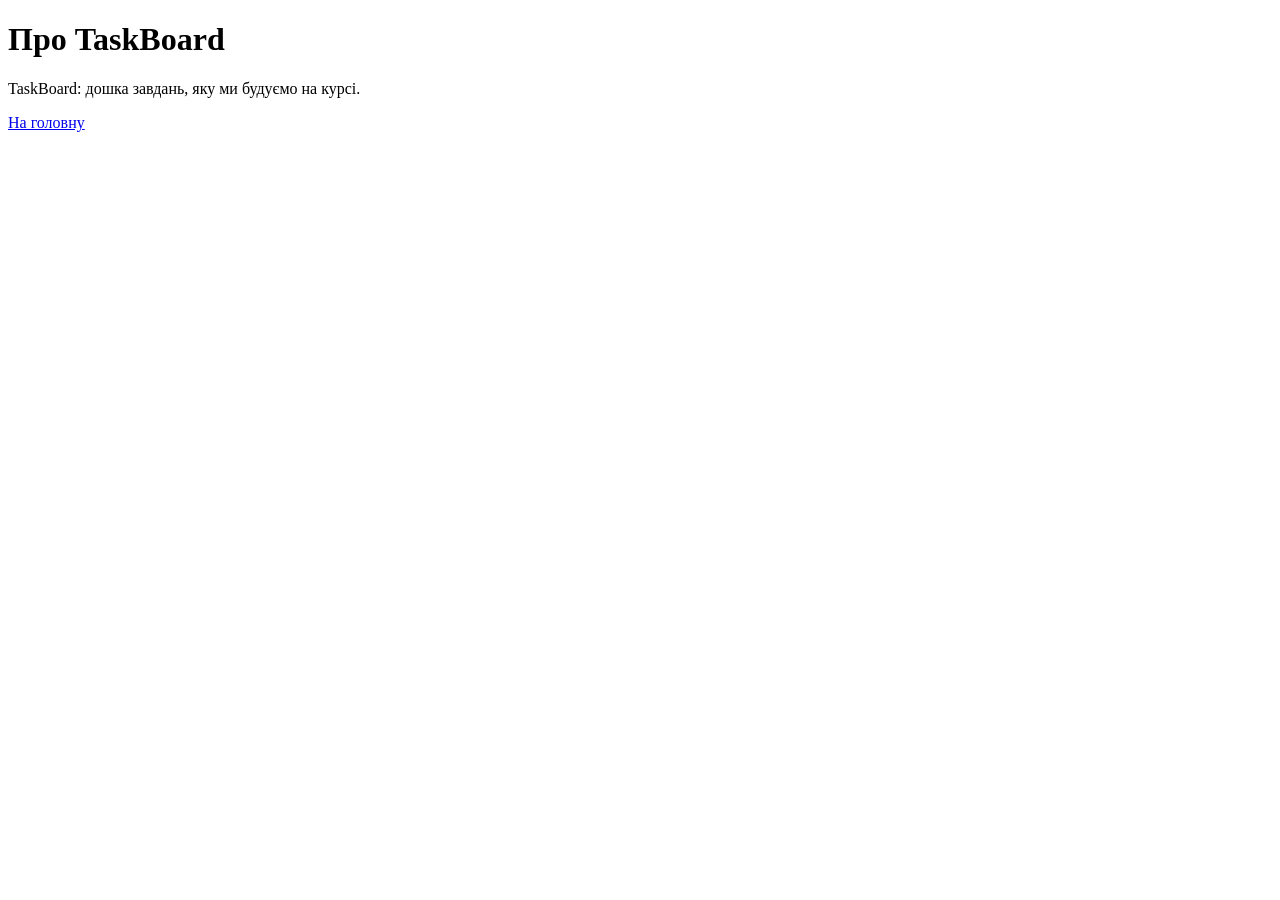
==== about.html @ a26530ca "Додати сторінку про проєкт" ====
<!DOCTYPE html>
<html lang="uk">
<head>
  <meta charset="UTF-8">
  <title>Про проєкт</title>
</head>
<body>
  <h1>Про TaskBoard</h1>
  <p>TaskBoard: дошка завдань, яку ми будуємо на курсі.</p>
  <a href="index.html">На головну</a>
</body>
</html>
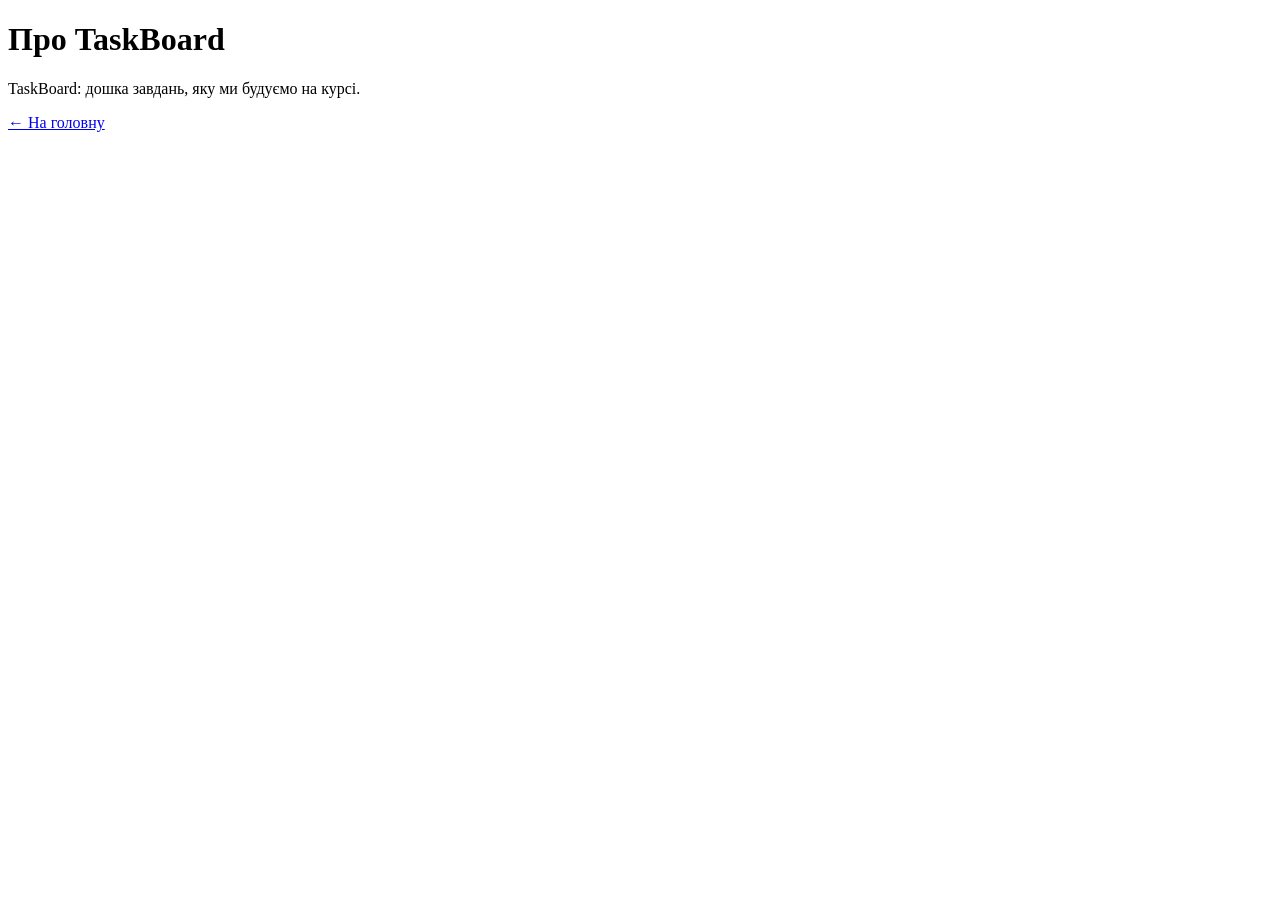
==== commit 66bec332: "Додати сторінку про проєкт" ====
--- a/about.html
+++ b/about.html
@@ -7,6 +7,6 @@
 <body>
   <h1>Про TaskBoard</h1>
   <p>TaskBoard: дошка завдань, яку ми будуємо на курсі.</p>
-  <a href="index.html">На головну</a>
+  <p><a href="index.html">← На головну</a></p>
 </body>
 </html>
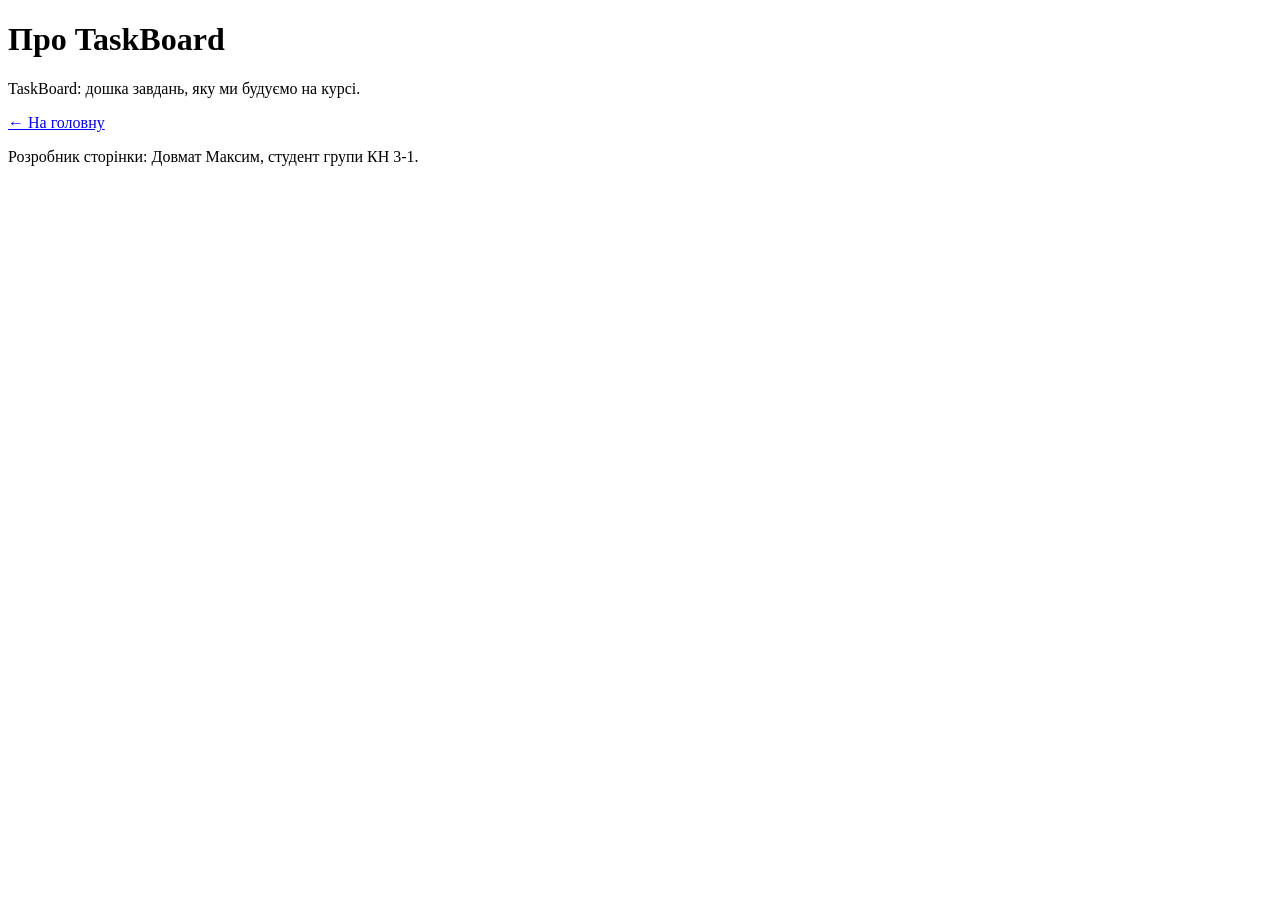
==== commit 35237441: "Додати інформацію про автора" ====
--- a/about.html
+++ b/about.html
@@ -8,5 +8,6 @@
   <h1>Про TaskBoard</h1>
   <p>TaskBoard: дошка завдань, яку ми будуємо на курсі.</p>
   <p><a href="index.html">← На головну</a></p>
+  <p>Розробник сторінки: Довмат Максим, студент групи КН 3-1.</p>
 </body>
 </html>
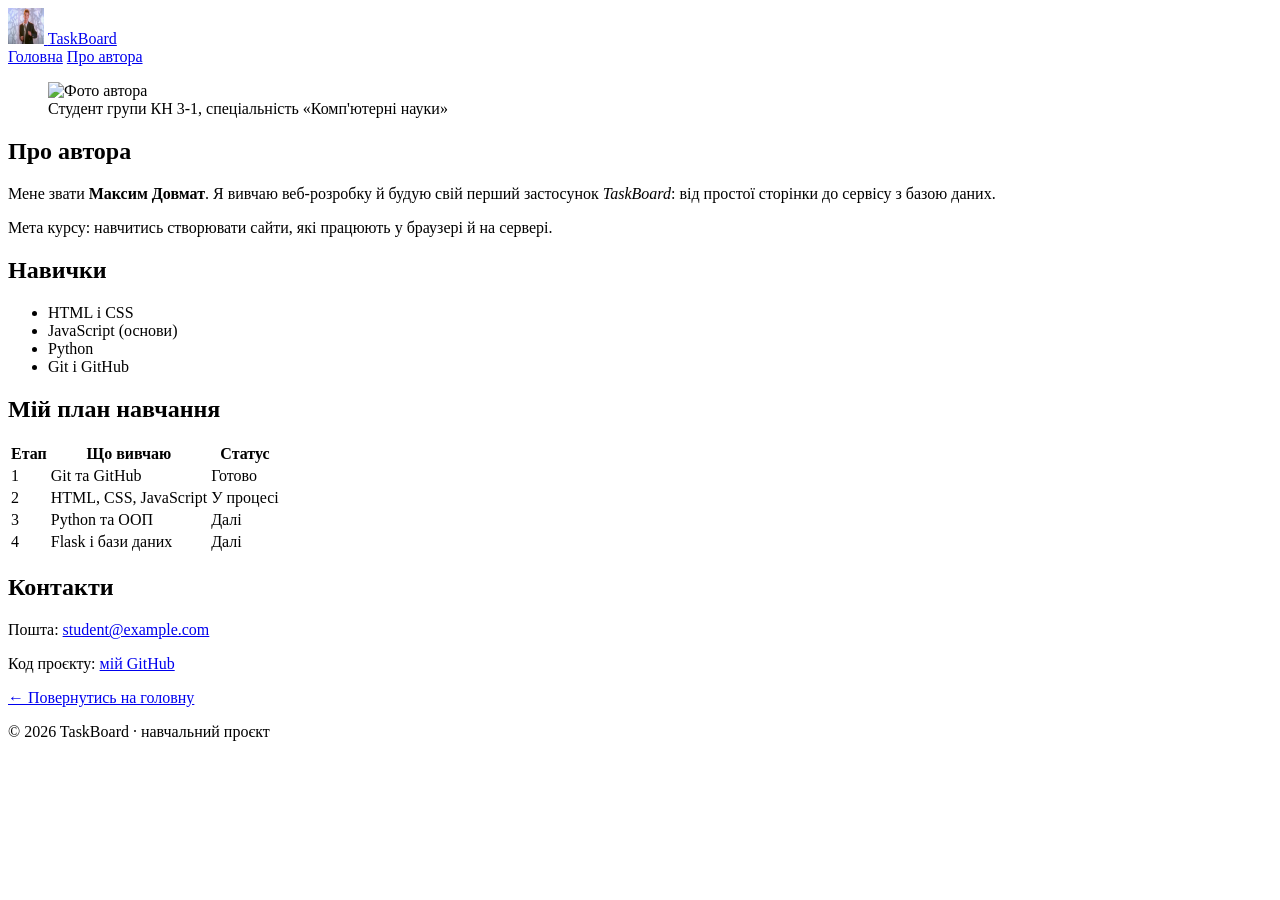
==== commit 1cac3934: "Додати семантичну розмітку та сторінку Про автора" ====
--- a/about.html
+++ b/about.html
@@ -1,13 +1,90 @@
 <!DOCTYPE html>
 <html lang="uk">
 <head>
-  <meta charset="UTF-8">
-  <title>Про проєкт</title>
+    <meta charset="UTF-8">
+    <meta name="viewport" content="width=device-width, initial-scale=1.0">
+    <title>Про автора | TaskBoard</title>
 </head>
 <body>
-  <h1>Про TaskBoard</h1>
-  <p>TaskBoard: дошка завдань, яку ми будуємо на курсі.</p>
-  <p><a href="index.html">← На головну</a></p>
-  <p>Розробник сторінки: Довмат Максим, студент групи КН 3-1.</p>
+    <header class="site-header">
+        <a class="brand" href="index.html">
+            <img src="images/logo.png" alt="Логотип TaskBoard" width="36" height="36">
+            <span>TaskBoard</span>
+        </a>
+        <nav class="nav">
+            <a href="index.html">Головна</a>
+            <a href="about.html">Про автора</a>
+        </nav>
+    </header>
+
+    <main class="container">
+        <article class="card profile">
+            <figure>
+                <img src="images/avatar.png" alt="Фото автора" width="160" height="160">
+                <figcaption>Студент групи КН 3-1, спеціальність «Комп'ютерні науки»</figcaption>
+            </figure>
+            <div class="profile-text">
+                <h1>Про автора</h1>
+                <p>Мене звати <strong>Максим Довмат</strong>. Я вивчаю веб-розробку й будую свій перший застосунок <em>TaskBoard</em>: від простої сторінки до сервісу з базою даних.</p>
+                <p>Мета курсу: навчитись створювати сайти, які працюють у браузері й на сервері.</p>
+            </div>
+        </article>
+
+        <section class="card">
+            <h2>Навички</h2>
+            <ul>
+                <li>HTML і CSS</li>
+                <li>JavaScript (основи)</li>
+                <li>Python</li>
+                <li>Git і GitHub</li>
+            </ul>
+        </section>
+
+        <section class="card">
+            <h2>Мій план навчання</h2>
+            <table>
+                <thead>
+                    <tr>
+                        <th>Етап</th>
+                        <th>Що вивчаю</th>
+                        <th>Статус</th>
+                    </tr>
+                </thead>
+                <tbody>
+                    <tr>
+                        <td>1</td>
+                        <td>Git та GitHub</td>
+                        <td>Готово</td>
+                    </tr>
+                    <tr>
+                        <td>2</td>
+                        <td>HTML, CSS, JavaScript</td>
+                        <td>У процесі</td>
+                    </tr>
+                    <tr>
+                        <td>3</td>
+                        <td>Python та ООП</td>
+                        <td>Далі</td>
+                    </tr>
+                    <tr>
+                        <td>4</td>
+                        <td>Flask і бази даних</td>
+                        <td>Далі</td>
+                    </tr>
+                </tbody>
+            </table>
+        </section>
+
+        <section class="card">
+            <h2>Контакти</h2>
+            <p>Пошта: <a href="mailto:student@example.com">student@example.com</a></p>
+            <p>Код проєкту: <a href="https://github.com/maks1dv/veb-tehnologii" target="_blank" rel="noopener">мій GitHub</a></p>
+            <p><a href="index.html">&larr; Повернутись на головну</a></p>
+        </section>
+    </main>
+
+    <footer class="site-footer">
+        <p>&copy; 2026 TaskBoard · навчальний проєкт</p>
+    </footer>
 </body>
 </html>
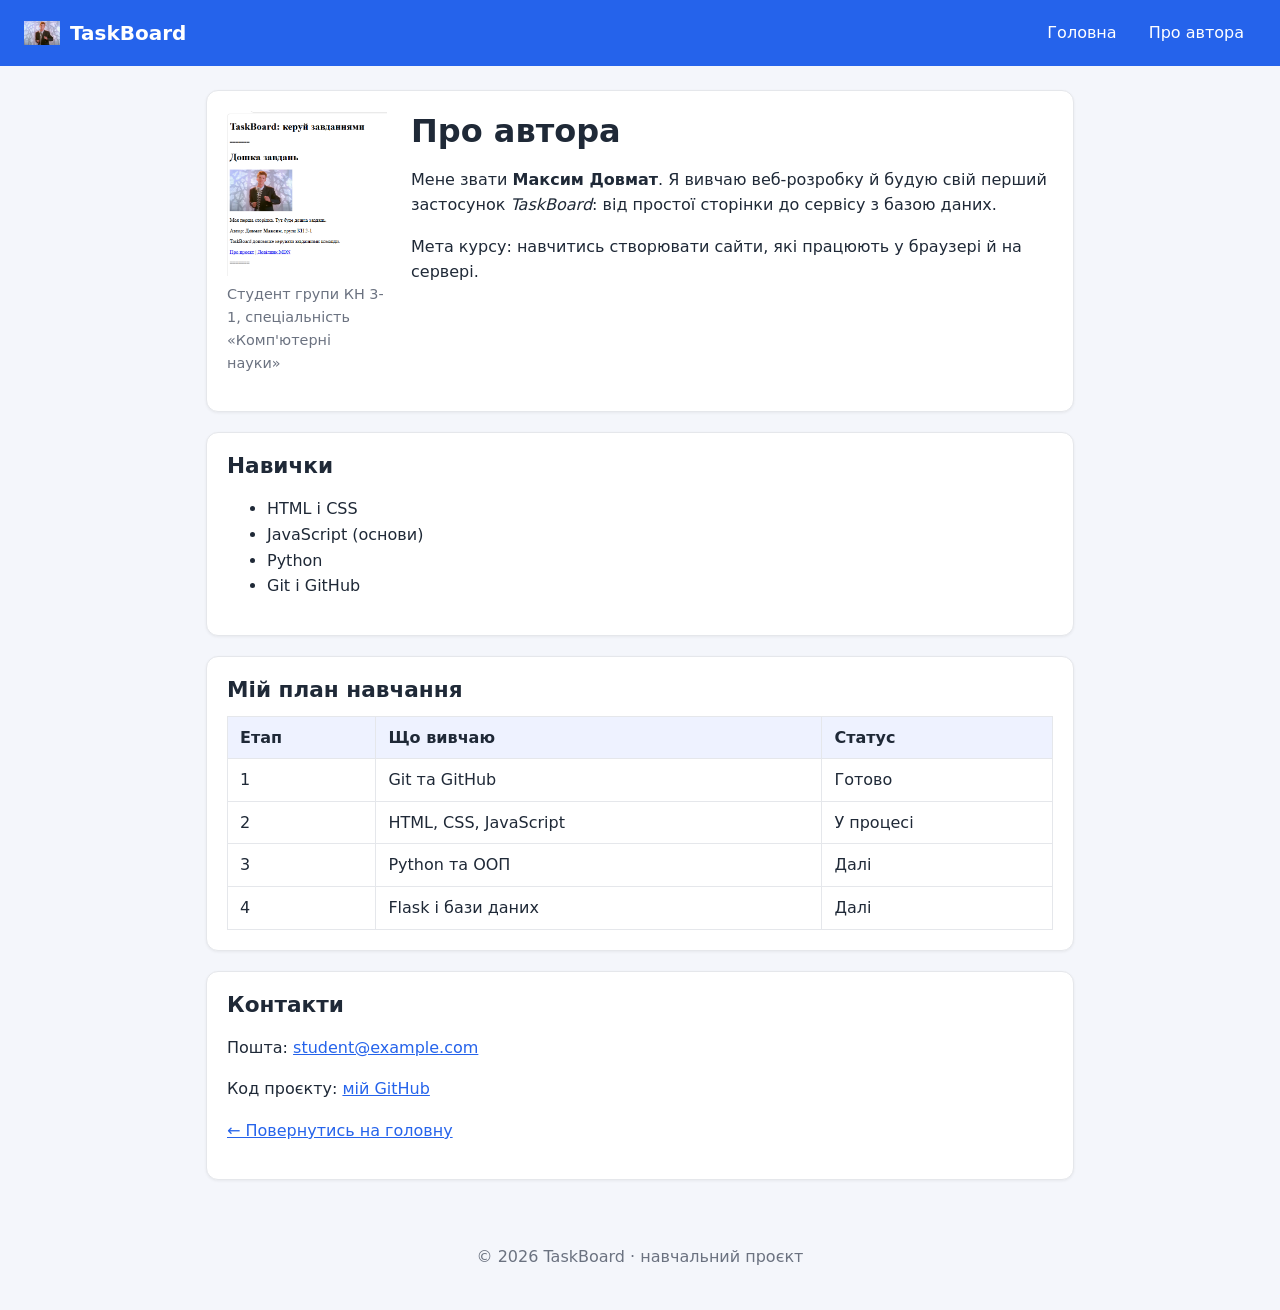
==== commit d0d68072: "Додати форму задачі, Flexbox і адаптивні стилі" ====
--- a/about.html
+++ b/about.html
@@ -4,6 +4,7 @@
     <meta charset="UTF-8">
     <meta name="viewport" content="width=device-width, initial-scale=1.0">
     <title>Про автора | TaskBoard</title>
+    <link rel="stylesheet" href="style.css">
 </head>
 <body>
     <header class="site-header">
--- a/style.css
+++ b/style.css
@@ -0,0 +1,193 @@
+:root {
+    --bg: #f4f6fb;
+    --card: #ffffff;
+    --text: #1f2937;
+    --muted: #6b7280;
+    --primary: #2563eb;
+    --primary-dark: #1d4ed8;
+    --border: #e5e7eb;
+    --success: #16a34a;
+    --danger: #dc2626;
+    --warning: #d97706;
+    --radius: 12px;
+}
+
+* {
+    box-sizing: border-box;
+}
+
+body {
+    margin: 0;
+    font-family: system-ui, "Segoe UI", Roboto, Arial, sans-serif;
+    line-height: 1.6;
+    color: var(--text);
+    background: var(--bg);
+}
+
+h1, h2 {
+    line-height: 1.25;
+    margin: 0 0 12px;
+}
+
+h1 { font-size: 2rem; }
+h2 { font-size: 1.35rem; }
+
+a { color: var(--primary); }
+a:hover { color: var(--primary-dark); }
+
+img { max-width: 100%; height: auto; }
+
+.site-header {
+    background: var(--primary);
+    color: #fff;
+    padding: 14px 24px;
+    display: flex;
+    flex-wrap: wrap;
+    align-items: center;
+    justify-content: space-between;
+    gap: 12px;
+}
+
+.brand {
+    color: #fff;
+    font-weight: 700;
+    font-size: 1.25rem;
+    text-decoration: none;
+    display: flex;
+    align-items: center;
+    gap: 10px;
+}
+
+.nav {
+    display: flex;
+    gap: 8px;
+}
+
+.nav a {
+    color: #fff;
+    text-decoration: none;
+    padding: 6px 12px;
+    border-radius: 8px;
+}
+
+.nav a:hover {
+    background: rgba(255, 255, 255, 0.2);
+}
+
+.container {
+    max-width: 900px;
+    margin: 24px auto;
+    padding: 0 16px;
+}
+
+.card,
+.intro {
+    background: var(--card);
+    border: 1px solid var(--border);
+    border-radius: var(--radius);
+    padding: 20px;
+    margin-bottom: 20px;
+    box-shadow: 0 1px 3px rgba(0, 0, 0, 0.06);
+}
+
+.site-footer {
+    text-align: center;
+    color: var(--muted);
+    padding: 24px 16px;
+}
+
+table {
+    border-collapse: collapse;
+    width: 100%;
+}
+
+th, td {
+    border: 1px solid var(--border);
+    padding: 8px 12px;
+    text-align: left;
+}
+
+th { background: #eef2ff; }
+
+figure { margin: 0 0 16px; }
+figcaption { color: var(--muted); font-size: 0.9rem; }
+
+.profile {
+    display: flex;
+    gap: 24px;
+    align-items: flex-start;
+}
+
+.profile figure { flex: 0 0 160px; }
+.profile-text { flex: 1; }
+
+.task-form {
+    display: flex;
+    flex-direction: column;
+    gap: 14px;
+}
+
+.form-row {
+    display: flex;
+    flex-wrap: wrap;
+    gap: 14px;
+}
+
+.field {
+    display: flex;
+    flex-direction: column;
+    gap: 4px;
+    font-weight: 600;
+    font-size: 0.9rem;
+}
+
+.field.grow { flex: 1 1 260px; }
+
+input[type="text"],
+input[type="date"],
+select,
+textarea {
+    font: inherit;
+    font-weight: 400;
+    padding: 8px 10px;
+    border: 1px solid var(--border);
+    border-radius: 8px;
+    background: #fff;
+}
+
+input:focus,
+select:focus,
+textarea:focus {
+    outline: 2px solid var(--primary);
+    outline-offset: 1px;
+}
+
+.btn {
+    align-self: flex-start;
+    font: inherit;
+    font-weight: 600;
+    color: #fff;
+    background: var(--primary);
+    border: 0;
+    border-radius: 8px;
+    padding: 10px 18px;
+    cursor: pointer;
+}
+
+.btn:hover { background: var(--primary-dark); }
+
+.form-message {
+    margin: 0;
+    min-height: 1.4em;
+    color: var(--danger);
+    font-size: 0.9rem;
+}
+
+@media (max-width: 600px) {
+    .site-header { flex-direction: column; align-items: flex-start; }
+    .profile { flex-direction: column; }
+    .form-row { flex-direction: column; }
+    .field.grow { flex: 0 0 auto; }
+    .btn { align-self: stretch; }
+    h1 { font-size: 1.6rem; }
+}
